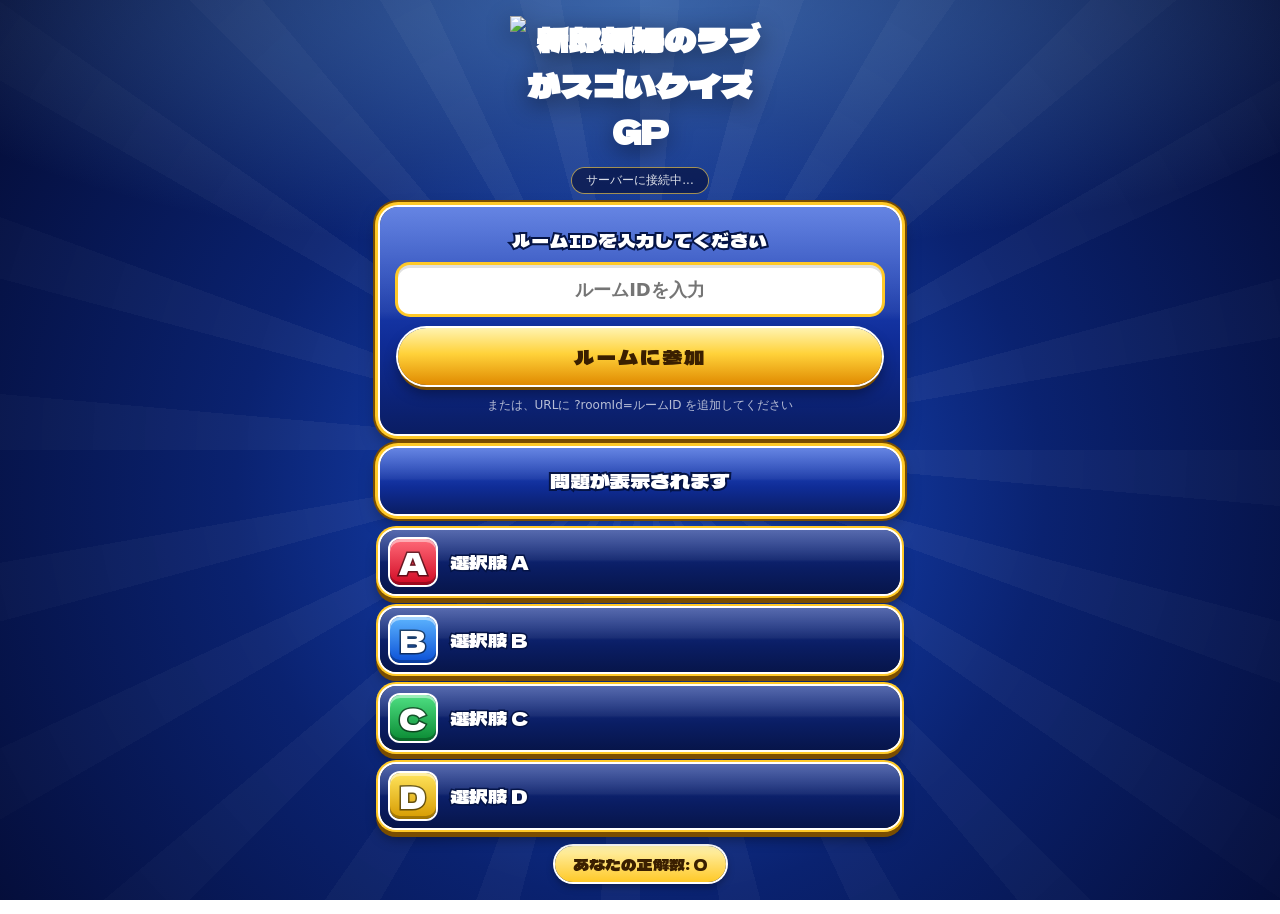
==== public/index.html @ 93368589 "Add 感謝祭-style theme, quiz sounds, and title image setting - Display: countdown BGM, time-up gong, an" ====
<!DOCTYPE html>
<html lang="ja">
<head>
    <meta charset="UTF-8">
    <meta name="viewport" content="width=device-width, initial-scale=1.0">
    <title>新郎新婦のラブがスゴいクイズGP - 参加者</title>
    <!-- 表示画面と同じテロップ風フォント -->
    <link rel="preconnect" href="https://fonts.googleapis.com">
    <link rel="preconnect" href="https://fonts.gstatic.com" crossorigin>
    <link href="https://fonts.googleapis.com/css2?family=Dela+Gothic+One&display=swap" rel="stylesheet">
    <link rel="stylesheet" href="participant.css">
</head>
<body>
    <div class="container">
        <h1 class="logo"><img src="/title/logo.png" alt="新郎新婦のラブがスゴいクイズGP"></h1>
        <p id="status">サーバーに接続中...</p>
        <div id="countdown-container">
            <div id="countdown"></div>
        </div>

        <div id="room-section" style="display: none;">
            <p>ルームIDを入力してください</p>
            <input type="text" id="roomIdInput" placeholder="ルームIDを入力">
            <button id="setRoomIdBtn">ルームに参加</button>
            <p class="hint">
                または、URLに ?roomId=ルームID を追加してください
            </p>
        </div>
        <div id="nickname-section">
            <p>ニックネームを入力してください</p>
            <input type="text" id="nicknameInput" placeholder="あなたのニックネーム">
            <button id="setNicknameBtn">参加</button>
        </div>

        <div id="question-area">
            <p id="question-text">問題が表示されます</p>
            <div id="options">
                <button class="option-button" data-option="A">選択肢 A</button>
                <button class="option-button" data-option="B">選択肢 B</button>
                <button class="option-button" data-option="C">選択肢 C</button>
                <button class="option-button" data-option="D">選択肢 D</button>
            </div>
        </div>
        <p id="feedback"></p>
        <p id="my-score">あなたの正解数: 0</p>
    </div>

    <!-- Socket.IOクライアントライブラリを読み込む -->
    <script src="/socket.io/socket.io.js"></script>
    <!-- クライアント側のJavaScriptを読み込む -->
    <script src="client.js"></script>
</body>
</html>
---- public/participant.css ----
/* =====================================================================
   参加者（スマホ）画面：感謝祭風テーマ
   表示画面（display.css）と同じ青いスタジオ背景・金縁パネル・極太テロップ文字。
   ===================================================================== */
:root {
  --kz-font: "Dela Gothic One", "Hiragino Kaku Gothic StdN", "Meiryo",
    sans-serif;
  --kz-gold: #ffc928;
  --kz-gold-dark: #7a4d00;
  --kz-ink: #051446;
  /* 白→金→焦げ茶の三重フチ */
  --kz-frame: 0 0 0 2px #fff, 0 0 0 5px var(--kz-gold),
    0 0 0 7px var(--kz-gold-dark);
  /* 上半分が明るい光沢 */
  --kz-gloss: linear-gradient(
    180deg,
    rgba(255, 255, 255, 0.28) 0%,
    rgba(255, 255, 255, 0.06) 46%,
    rgba(255, 255, 255, 0) 50%
  );
}

* {
  box-sizing: border-box;
}

html,
body {
  margin: 0;
  min-height: 100%;
}

body {
  min-height: 100vh;
  min-height: 100dvh;
  padding: 16px 16px 32px;
  display: flex;
  justify-content: center;
  align-items: flex-start;
  overflow-x: hidden;
  font-family: var(--kz-font);
  color: #fff;
  background: radial-gradient(
      ellipse 90% 40% at 50% 0%,
      rgba(120, 190, 255, 0.45),
      transparent 70%
    ),
    radial-gradient(circle at 50% 55%, #1a4fd0 0%, #0a2270 50%, #040b33 100%)
      fixed;
  -webkit-tap-highlight-color: transparent;
}

/* 放射状のライトがゆっくり回る */
body::before {
  content: "";
  position: fixed;
  inset: -50%;
  z-index: -1;
  pointer-events: none;
  background: repeating-conic-gradient(
    from 0deg at 50% 50%,
    rgba(255, 255, 255, 0.07) 0deg 5deg,
    transparent 5deg 15deg
  );
  -webkit-mask-image: radial-gradient(circle, #000 0%, transparent 60%);
  mask-image: radial-gradient(circle, #000 0%, transparent 60%);
  animation: kz-beams 80s linear infinite;
}
@keyframes kz-beams {
  to {
    transform: rotate(360deg);
  }
}

.container {
  width: 100%;
  max-width: 520px;
  display: flex;
  flex-direction: column;
  align-items: center;
  gap: 14px;
  text-align: center;
}

/* ---- ロゴ ---- */
.logo {
  margin: 0;
  width: min(58%, 260px);
}
.logo img {
  display: block;
  width: 100%;
  height: auto;
  filter: drop-shadow(0 6px 12px rgba(0, 0, 0, 0.45));
}

/* 接続状態：小さな紺のピル */
#status {
  margin: 0;
  padding: 4px 14px;
  border-radius: 999px;
  background: rgba(4, 11, 51, 0.6);
  box-shadow: 0 0 0 1px rgba(255, 201, 40, 0.6);
  font-family: system-ui, sans-serif;
  font-size: 12px;
  color: rgba(255, 255, 255, 0.85);
}

/* 白い極太テロップ（共通） */
.telop,
#room-section > p:first-child,
#nickname-section > p:first-child {
  margin: 0 0 12px;
  font-size: 18px;
  letter-spacing: 0.04em;
  -webkit-text-stroke: 4px var(--kz-ink);
  paint-order: stroke fill;
}

/* ---- ルームID・ニックネーム入力：金縁パネル ---- */
#room-section,
#nickname-section {
  width: 100%;
  padding: 20px 18px;
  border-radius: 18px;
  background: var(--kz-gloss),
    linear-gradient(180deg, #2a55d8 0%, #0f2c96 60%, #0a1d63 100%);
  box-shadow: var(--kz-frame), 0 8px 18px rgba(0, 0, 0, 0.5);
}

#room-section input,
#nickname-section input {
  display: block;
  width: 100%;
  margin: 0 0 14px;
  padding: 14px 16px;
  border: none;
  border-radius: 12px;
  background: #fff;
  box-shadow: inset 0 3px 0 rgba(0, 0, 0, 0.12), 0 0 0 3px var(--kz-gold);
  font-family: system-ui, sans-serif;
  font-size: 18px; /* 16px以上でiPhoneの自動ズームを防ぐ */
  font-weight: 700;
  color: var(--kz-ink);
  text-align: center;
}
#room-section input:focus,
#nickname-section input:focus {
  outline: none;
  box-shadow: inset 0 3px 0 rgba(0, 0, 0, 0.12), 0 0 0 3px #fff,
    0 0 0 6px var(--kz-gold);
}

/* 金の押しボタン */
#setRoomIdBtn,
#setNicknameBtn {
  width: 100%;
  padding: 14px;
  border: none;
  border-radius: 999px;
  background: linear-gradient(180deg, #fff3b0 0%, #ffd23a 45%, #e08a00 100%);
  box-shadow: 0 0 0 2px #fff, 0 5px 0 var(--kz-gold-dark),
    0 8px 14px rgba(0, 0, 0, 0.4);
  font-family: var(--kz-font);
  font-size: 20px;
  letter-spacing: 0.1em;
  color: #3a1f00;
  cursor: pointer;
  transition: transform 0.08s, box-shadow 0.08s;
}
#setRoomIdBtn:active,
#setNicknameBtn:active {
  transform: translateY(4px);
  box-shadow: 0 0 0 2px #fff, 0 1px 0 var(--kz-gold-dark),
    0 3px 6px rgba(0, 0, 0, 0.4);
}

#room-section .hint {
  margin: 12px 0 0;
  font-family: system-ui, sans-serif;
  font-size: 12px;
  color: rgba(255, 255, 255, 0.7);
}

/* ---- カウントダウン：金縁の丸バッジ ---- */
#countdown-container {
  display: none; /* 問題が来たらJSで表示 */
}
#countdown {
  width: 84px;
  height: 84px;
  margin: 4px auto 0;
  display: grid;
  place-items: center;
  border-radius: 50%;
  background: linear-gradient(180deg, #1c2f86, #0a1650);
  box-shadow: var(--kz-frame), 0 6px 12px rgba(0, 0, 0, 0.5);
  font-size: 44px;
  line-height: 1;
  color: #ffda6a;
  -webkit-text-stroke: 5px #3a1f00;
  paint-order: stroke fill;
}
#countdown:empty {
  display: none;
}
#countdown.is-hurry {
  color: #ff4d5e;
  animation: countdown-pulse 0.5s ease-in-out infinite alternate;
}
#countdown.is-timeup {
  color: #ff9a2e;
}
@keyframes countdown-pulse {
  to {
    transform: scale(1.12);
  }
}

/* ---- 問題：金縁の光沢パネル ---- */
#question-area {
  width: 100%;
  display: flex;
  flex-direction: column;
  gap: 16px;
}

#question-text {
  margin: 0;
  padding: 18px 16px;
  border-radius: 18px;
  background: var(--kz-gloss),
    linear-gradient(180deg, #2a55d8 0%, #0f2c96 60%, #0a1d63 100%);
  box-shadow: var(--kz-frame), 0 8px 18px rgba(0, 0, 0, 0.5);
  font-size: 20px;
  line-height: 1.5;
  -webkit-text-stroke: 4px var(--kz-ink);
  paint-order: stroke fill;
  word-break: break-word;
}

/* ---- 選択肢：A〜Dの色チップ付きの押しボタン ---- */
#options {
  display: flex;
  flex-direction: column;
  gap: 14px;
}
#options:empty {
  display: none;
}

.option-button {
  position: relative;
  width: 100%;
  min-height: 64px;
  padding: 12px 16px 12px 70px;
  border: none;
  border-radius: 16px;
  background: var(--kz-gloss),
    linear-gradient(180deg, #16318f 0%, #0a1d63 60%, #07154a 100%);
  box-shadow: 0 0 0 2px #fff, 0 0 0 4px var(--kz-gold), 0 5px 0 4px var(--kz-gold-dark),
    0 10px 14px rgba(0, 0, 0, 0.45);
  font-family: var(--kz-font);
  font-size: 19px;
  line-height: 1.35;
  color: #fff;
  text-align: left;
  -webkit-text-stroke: 3px var(--kz-ink);
  paint-order: stroke fill;
  word-break: break-word;
  cursor: pointer;
  transition: transform 0.08s, filter 0.2s;
}

/* 左端の A〜D チップ（表示画面と同じ色） */
.option-button::before {
  content: attr(data-option);
  position: absolute;
  left: 10px;
  top: 50%;
  transform: translateY(-50%);
  width: 46px;
  height: 46px;
  display: grid;
  place-items: center;
  border-radius: 10px;
  font-size: 30px;
  -webkit-text-stroke: 3px rgba(0, 0, 0, 0.55);
  paint-order: stroke fill;
  box-shadow: inset 0 3px 0 rgba(255, 255, 255, 0.45),
    inset 0 -3px 0 rgba(0, 0, 0, 0.25), 0 0 0 2px #fff;
}
.option-button[data-option="A"]::before {
  background: linear-gradient(180deg, #ff6a78, #d10a24);
}
.option-button[data-option="B"]::before {
  background: linear-gradient(180deg, #5cb4ff, #0a4fd6);
}
.option-button[data-option="C"]::before {
  background: linear-gradient(180deg, #4fe083, #0a8a33);
}
.option-button[data-option="D"]::before {
  background: linear-gradient(180deg, #ffe45c, #d69a00);
}

.option-button:not(:disabled):active {
  transform: translateY(4px);
}

/* 回答後・時間切れ：選ばなかった選択肢は暗く沈む */
.option-button:disabled {
  cursor: default;
  filter: grayscale(0.6) brightness(0.55);
}

/* 自分が選んだ選択肢：金色に光る */
.option-button.selected,
.option-button.selected:disabled {
  filter: none;
  background: linear-gradient(
      180deg,
      rgba(255, 255, 255, 0.45) 0%,
      rgba(255, 255, 255, 0.1) 46%,
      rgba(255, 255, 255, 0) 50%
    ),
    linear-gradient(180deg, #ffe25a 0%, #ffb300 55%, #e07b00 100%);
  -webkit-text-stroke-color: #7a2e00;
  animation: selected-glow 1s ease-in-out infinite;
}
@keyframes selected-glow {
  0%,
  100% {
    box-shadow: 0 0 0 2px #fff, 0 0 0 4px var(--kz-gold),
      0 5px 0 4px var(--kz-gold-dark), 0 0 12px rgba(255, 200, 40, 0.6);
  }
  50% {
    box-shadow: 0 0 0 2px #fff, 0 0 0 4px var(--kz-gold),
      0 5px 0 4px var(--kz-gold-dark), 0 0 26px rgba(255, 220, 80, 1);
  }
}

/* ---- メッセージ・正解数 ---- */
#feedback {
  margin: 0;
  min-height: 1.5em;
  font-size: 17px;
  -webkit-text-stroke: 4px var(--kz-ink);
  paint-order: stroke fill;
}
#feedback:empty {
  display: none;
}
#feedback.is-sent {
  color: #9fe0ff;
}
#feedback.is-warn {
  color: #ffe45c;
}
#feedback.is-timeup {
  color: #ff9a2e;
}
#feedback.is-final {
  padding: 16px 22px;
  border-radius: 999px;
  background: linear-gradient(180deg, #fff3b0, var(--kz-gold));
  box-shadow: 0 0 0 2px #fff, 0 6px 12px rgba(0, 0, 0, 0.4);
  color: #3a1f00;
  font-size: 22px;
  -webkit-text-stroke: 0;
}

/* 正解数：金のピル */
#my-score {
  margin: 4px 0 0;
  padding: 6px 18px;
  border-radius: 999px;
  background: linear-gradient(180deg, #fff3b0, var(--kz-gold));
  box-shadow: 0 0 0 2px #fff, 0 4px 8px rgba(0, 0, 0, 0.4);
  font-size: 16px;
  color: #3a1f00;
}
#my-score:empty {
  display: none;
}

@media (prefers-reduced-motion: reduce) {
  body::before,
  #countdown.is-hurry,
  .option-button.selected {
    animation: none;
  }
}
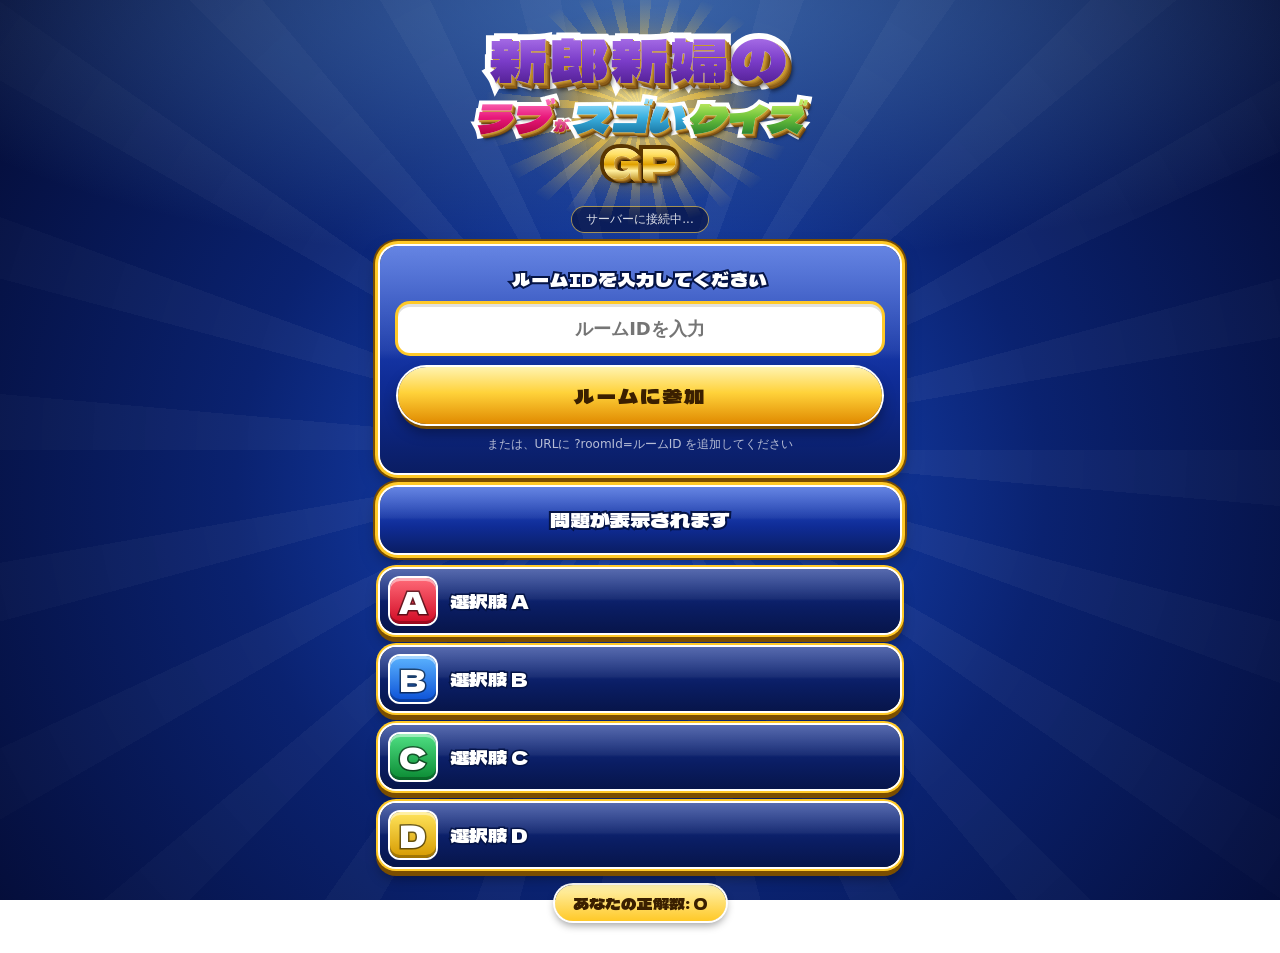
==== commit 3ac7ff11: "Add custom title logo, left/right title images, and phone-synced reveal - Title logo is now drawn in" ====
--- a/public/index.html
+++ b/public/index.html
@@ -9,10 +9,14 @@
     <link rel="preconnect" href="https://fonts.gstatic.com" crossorigin>
     <link href="https://fonts.googleapis.com/css2?family=Dela+Gothic+One&display=swap" rel="stylesheet">
     <link rel="stylesheet" href="participant.css">
+    <link rel="stylesheet" href="logo-names.css">
 </head>
 <body>
     <div class="container">
-        <h1 class="logo"><img src="/title/logo.png" alt="新郎新婦のラブがスゴいクイズGP"></h1>
+        <h1 class="logo">
+            <!-- ロゴ：文字とCSSで描く（logo-names.js が中身を作る） -->
+            <div id="participant-logo" class="logo-wrap"></div>
+        </h1>
         <p id="status">サーバーに接続中...</p>
         <div id="countdown-container">
             <div id="countdown"></div>
@@ -48,6 +52,7 @@
     <!-- Socket.IOクライアントライブラリを読み込む -->
     <script src="/socket.io/socket.io.js"></script>
     <!-- クライアント側のJavaScriptを読み込む -->
+    <script src="logo-names.js"></script>
     <script src="client.js"></script>
 </body>
 </html>
--- a/public/participant.css
+++ b/public/participant.css
@@ -85,7 +85,7 @@
 /* ---- ロゴ ---- */
 .logo {
   margin: 0;
-  width: min(58%, 260px);
+  width: min(80%, 340px);
 }
 .logo img {
   display: block;
@@ -237,6 +237,36 @@
   -webkit-text-stroke: 4px var(--kz-ink);
   paint-order: stroke fill;
   word-break: break-word;
+}
+
+/* 問題文が出るまでの待ち表示（控えめに点滅） */
+#question-text.is-waiting {
+  font-size: 16px;
+  color: rgba(255, 255, 255, 0.85);
+  animation: waiting-blink 1.4s ease-in-out infinite;
+}
+@keyframes waiting-blink {
+  50% {
+    opacity: 0.55;
+  }
+}
+
+/* 表示画面に合わせて問題文・選択肢が出る時のポップイン */
+#question-text.pop-in {
+  animation: phone-pop 0.5s cubic-bezier(0.18, 0.89, 0.32, 1.28) both;
+}
+.option-button.pop-in {
+  animation: phone-pop 0.45s cubic-bezier(0.18, 0.89, 0.32, 1.28) both;
+}
+@keyframes phone-pop {
+  0% {
+    transform: scale(0.7) translateY(16px);
+    opacity: 0;
+  }
+  100% {
+    transform: none;
+    opacity: 1;
+  }
 }
 
 /* ---- 選択肢：A〜Dの色チップ付きの押しボタン ---- */
@@ -386,7 +416,10 @@
 @media (prefers-reduced-motion: reduce) {
   body::before,
   #countdown.is-hurry,
-  .option-button.selected {
+  .option-button.selected,
+  #question-text.is-waiting,
+  #question-text.pop-in,
+  .option-button.pop-in {
     animation: none;
   }
 }
--- a/public/logo-names.css
+++ b/public/logo-names.css
@@ -0,0 +1,132 @@
+/* =====================================================================
+   タイトルロゴ（画像を使わず文字とCSSで描く）
+   1段目：管理画面で入力した名前＋「の」（未入力なら「新郎新婦の」）
+   2段目：ラブがスゴいクイズ　3段目：GP
+   表示画面・参加者画面・管理画面のプレビューで共通。
+   大きさはすべてロゴの幅（cqw）基準なので、どの画面でも同じ見た目で拡大縮小する。
+   ===================================================================== */
+.logo-wrap {
+  position: relative;
+  display: block;
+  container-type: inline-size;
+}
+
+.kz-logo {
+  position: relative;
+  display: flex;
+  flex-direction: column;
+  align-items: center;
+  padding: 4cqw 0 3cqw;
+  font-family: "Dela Gothic One", "Hiragino Kaku Gothic StdN", "Meiryo",
+    sans-serif;
+  font-weight: 400;
+  line-height: 1;
+  white-space: nowrap;
+  user-select: none;
+}
+
+/* 背景：金色の後光 */
+.kz-logo::before {
+  content: "";
+  position: absolute;
+  left: 50%;
+  top: 52%;
+  width: 92cqw;
+  height: 70cqw;
+  transform: translate(-50%, -50%);
+  z-index: 0;
+  pointer-events: none;
+  border-radius: 50%;
+  background: radial-gradient(
+      ellipse at center,
+      rgba(255, 236, 150, 0.95) 0%,
+      rgba(255, 196, 40, 0.55) 28%,
+      rgba(255, 170, 0, 0) 62%
+    ),
+    repeating-conic-gradient(
+      from 0deg,
+      rgba(255, 214, 90, 0.55) 0deg 6deg,
+      rgba(255, 214, 90, 0) 6deg 15deg
+    );
+  -webkit-mask-image: radial-gradient(ellipse at center, #000 30%, transparent 70%);
+  mask-image: radial-gradient(ellipse at center, #000 30%, transparent 70%);
+}
+
+.kz-logo > * {
+  position: relative;
+  z-index: 1;
+}
+
+/* ---- 立体文字の共通部品 ----
+   本体：白フチ＋金の厚み＋濃い影／前面（::after）：--kz-fill のグラデーション文字 */
+.kz-t {
+  position: relative;
+  display: inline-block;
+  color: #fff;
+  -webkit-text-stroke: 0.2em var(--kz-edge, #fff);
+  paint-order: stroke fill;
+  text-shadow: 0.02em 0.02em 0 #c99a2e, 0.04em 0.04em 0 #b8862a,
+    0.06em 0.06em 0 #a07020, 0.08em 0.08em 0 #8a5c18, 0.1em 0.1em 0 #6e4610,
+    0.12em 0.14em 0.08em rgba(0, 0, 0, 0.55);
+}
+.kz-t::after {
+  content: attr(data-text);
+  position: absolute;
+  inset: 0;
+  -webkit-text-stroke: 0;
+  text-shadow: none;
+  color: transparent;
+  background-image: var(--kz-fill);
+  background-clip: text;
+  -webkit-background-clip: text;
+  -webkit-text-fill-color: transparent;
+}
+
+/* ---- 1段目：名前＋の（紫） ---- */
+.kz-logo-names {
+  /* 幅は中身に合わせる（max-width で縮めると色の層からはみ出した文字が白く見える） */
+  font-size: min(17cqw, calc(90cqw / var(--len, 5)));
+  letter-spacing: 0.04em;
+  margin-bottom: 3cqw;
+  --kz-fill: linear-gradient(180deg, #b47cf0 0%, #7a3cc8 55%, #4f1d8f 100%);
+}
+
+/* ---- 2段目：ラブがスゴいクイズ（斜めに傾けた極太の立体文字） ---- */
+.kz-logo-main {
+  display: flex;
+  align-items: flex-end;
+  gap: 0.6cqw;
+  transform: skewX(-10deg);
+  font-size: 11.5cqw;
+  letter-spacing: -0.02em;
+}
+.kz-love {
+  --kz-fill: linear-gradient(180deg, #ff7ac0 0%, #e8187a 50%, #b0003c 100%);
+}
+.kz-ga {
+  font-size: 0.42em;
+  margin: 0 0.05em 0.2em;
+  --kz-fill: linear-gradient(180deg, #ff7ac0 0%, #b0003c 100%);
+}
+.kz-sugoi {
+  --kz-fill: linear-gradient(180deg, #a6e6ff 0%, #3ab0e0 50%, #146a96 100%);
+}
+.kz-quiz {
+  --kz-fill: linear-gradient(180deg, #d4f56a 0%, #6cc23a 50%, #1f7a2e 100%);
+}
+
+/* ---- 3段目：GP（金） ---- */
+.kz-logo-gp {
+  margin-top: 1.6cqw;
+  font-size: 12cqw;
+  letter-spacing: 0.02em;
+  --kz-edge: #5a3600;
+  --kz-fill: linear-gradient(
+    180deg,
+    #fff8c8 0%,
+    #ffe066 30%,
+    #e0a000 55%,
+    #fff0a0 70%,
+    #b07800 100%
+  );
+}
